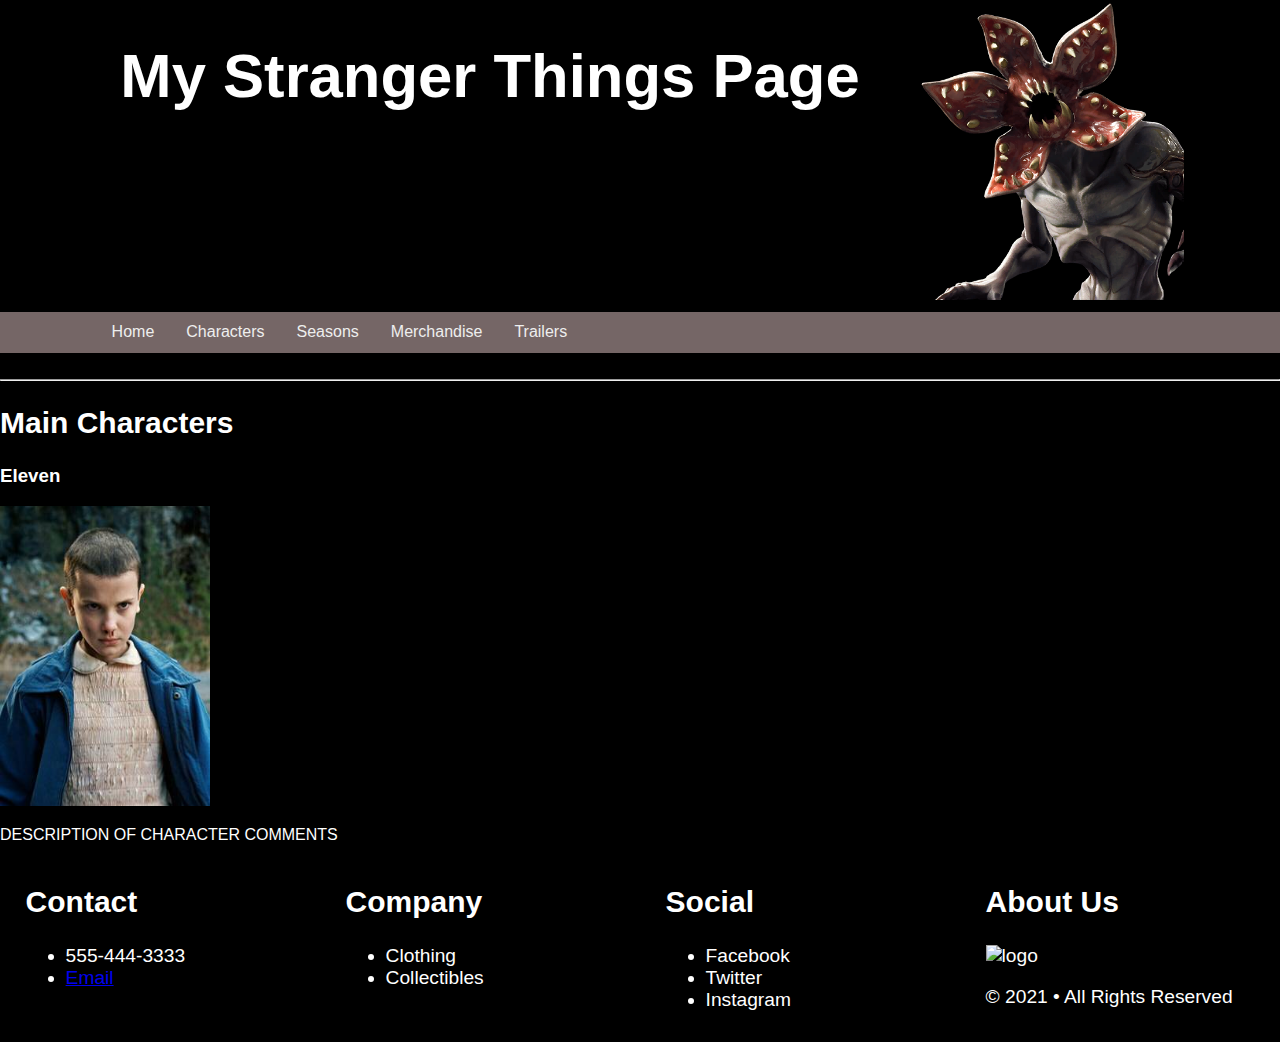
==== characters.html @ 0d28afa9 "Added JS for hamburger btn and added code for merch table" ====
<!DOCTYPE html>
<html lang='en'>
    
<head>
    <meta charset="utf-8">
    <meta name="viewport" content="width=device-width, initial-scale=1, maximum-scale=1">
    <link rel="icon" type="image/png" href="pics/demo.png">
    <link href="css/normalize.css" rel="stylesheet">
    <link href="css/small.css" rel="stylesheet">
    <link href="css/medium.css" rel="stylesheet">
    <link href="css/large.css" rel="stylesheet">
    <title>Home | My Stranger Things Page</title>
    <meta name="author" content="Angela Combs">
    <meta name="description" content="Stranger Things Main Page">
</head>

<body>
    <header class="clearfix">
    <div class="row limited">
        <section class="column small-12">
        <img src="pics/demo.png" alt="Demogorgon Logo">
        <h1>My Stranger Things Page</h1>
        </section>
    </div>
    </header>
   
    <nav class="clearfix">
        <div class="row limited">
        <button id="hamburgerBtn">&#9776;</button>
        <ul id="primaryNav">
            <li><a href="index.html">Home</a></li>
            <li><a href="characters.html">Characters</a></li>
            <li><a href="seasons.html#">Seasons</a></li>
            <li><a href="merch.html">Merchandise</a></li>
            <li><a href="trailers.html">Trailers</a></li>
        </ul>
        </div>
    </nav>

        <br>

    <!--Add horizontal break in page <hr>-->
    <hr>
   
    <h2>Main Characters</h2>

    <h3>Eleven</h3>
    <img src="pics/Season1-Eleven.jpg" width="210" height="300"/>
    <p>
        DESCRIPTION OF CHARACTER COMMENTS
    </p>
   
</main>  
    
<footer class="clearfix">
    <div class="row">
        <section class="column small-12 medium-6 large-3">
            <h2>Contact</h2>
            <ul>
                <li>555-444-3333</li>
                <li><a><a href="mailto:acom_333@yahoo.com">Email</a></li>
            </ul>
        </section>
        <section class="column small-12 medium-6 large-3">
            <h2>Company</h2>
            <ul>
                <li>Clothing</li>
                <li>Collectibles</li>
            </ul>
        </section>   
        <section class="column small-12 medium-6 large-3">
            <h2>Social</h2>
            <ul>
                <li>Facebook</li>
                <li>Twitter</li>
                <li>Instagram</li>
            </ul>
        </section>   
        <section class="column small-12 medium-6 large-3">
            <h2>About Us</h2>
            <img src="pics/Stranger-Things-Logo-featured.jpg" width="200" alt="logo">
            <p>&copy; 2021 &bull; All Rights Reserved</p>   
        </section>
     
    
    </footer>
        </div>

    <script src="js/menuToggle.js"></script>

</body>
</html>
---- css/small.css ----
/*Prevent text adjust when you move phone to landscape*/
html {-webkit-text-size-adjust: 100%; -ms-text-size-adjust: 100%;}

/*Set the box sizing model to border box which means padding is added inside and margin is added to outside*/
/*This is only needed to be in the small.css file and the asterisk says the rule applies to 
every single tag on page*/
*{ -moz-box-sizing: border-box; -webkit-box-sizing: border-box; box-sizing: border-box;}

/*Media Queries - Screens smaller than 768px and wider 1024px will be ignored and not Black*/    
@media screen and (min-width: 768px) and (max-width: 1024px) {
    h1 {color: red;}
}

/*Header rules*/
header h1 {
    font-size: 45px;
    text-align: center;
    color:white;
}

h2 {
    font-size: 30px;
    text-align: left;
}



header img {
    float: right;
    max-width: fit-content;
    height: auto;
}



/*Styling for hamgurger button*/
button#hamburgerBtn { 
    background: none;
    border: none;
    color:#fff;
    font-size: 2.4rem;
    cursor: pointer;
    padding: 0 30px 0 2vw;
}

/*Styling for navigation and UL*/
nav {background-color: rgb(117, 102, 102);}
nav ul {margin: 0; padding: 0}
nav ul li {list-style-type: none;}
nav a {
    display: block;
    padding: .8rem 0;
    color: #eee;
    text-align: center;
    text-decoration: none;
}



/*Remove bullets from footer list*/
ul.no-bullets {
    list-style-type: none;
    margin: 0;
    padding: 0;
}
    

/*Additional styling making what user selects in list a bit darker before selecting*/
li.active {background-color: brown;}
nav a:hover {background-color: rgb(138, 64, 64);}
nav ul.open {display: block;}
nav ul {display: none;}


body {
    font-family: sans-serif;
    font-size: 16px;
    font-weight: 300;
    color:white;
    background-color:black;
}

/*Grid Rules for footer*/
.row {clear: both;}
.limited {
    max-width: 1140px;
    margin: auto;
}

/*Footer column styling*/
.column {float:left; padding:0 2vw; margin: 0 0 .75rem 0;}
.small-12 {width:100%;}


footer {
    font-size: 1.2rem;
}


/*Styling for table alternating red/grey for rows and center in page*/
        table,
        td,
        th {
            border: 2px solid white;
            border-collapse: collapse;
            padding: 10px;
            font-weight:500;
        }

        tr:nth-of-type(odd) {
            background-color:brown;
        }
        
        tr:nth-of-type(even) {
            background-color: rgb(136, 121, 121);
        }

        .merch-table {
            margin-left: auto;
            margin-right: auto;
          }

/*Styling for caption above Merch table*/
caption {
    font-size:1.5rem;
    padding-bottom:1rem;
    color:red;
}

.clearfix:after {
    content: "";
    display:table;
    clear:both;
}

  
  .responsive {
    width: 100%;
    height: auto;
  }
---- css/medium.css ----
/*Code to make sure we're using mobile first design*/   
@media only screen and (min-width: 768px) 

{
header h1 {font-size: 3.85rem;}
header h2 {font-size: 1.5rem;}
header img {height: 300px}

/*Below will hide hamburger button when medium screen size and display items in list*/
nav button {display: none;}
nav ul {display: block;}
nav li {width: 25%; float: left;}

.medium-6 {width: 50%;}
}
---- css/large.css ----
/*Code to make sure we're using mobile first design*/   
@media only screen and (min-width: 1024px) 

{
/*Below will hide hamburger button when medium screen size*/
nav ul {margin-left: 2vw;}
nav li {width: auto;}
nav a {padding: .7rem 1rem;}





.large-3 {width: 25%;}
}
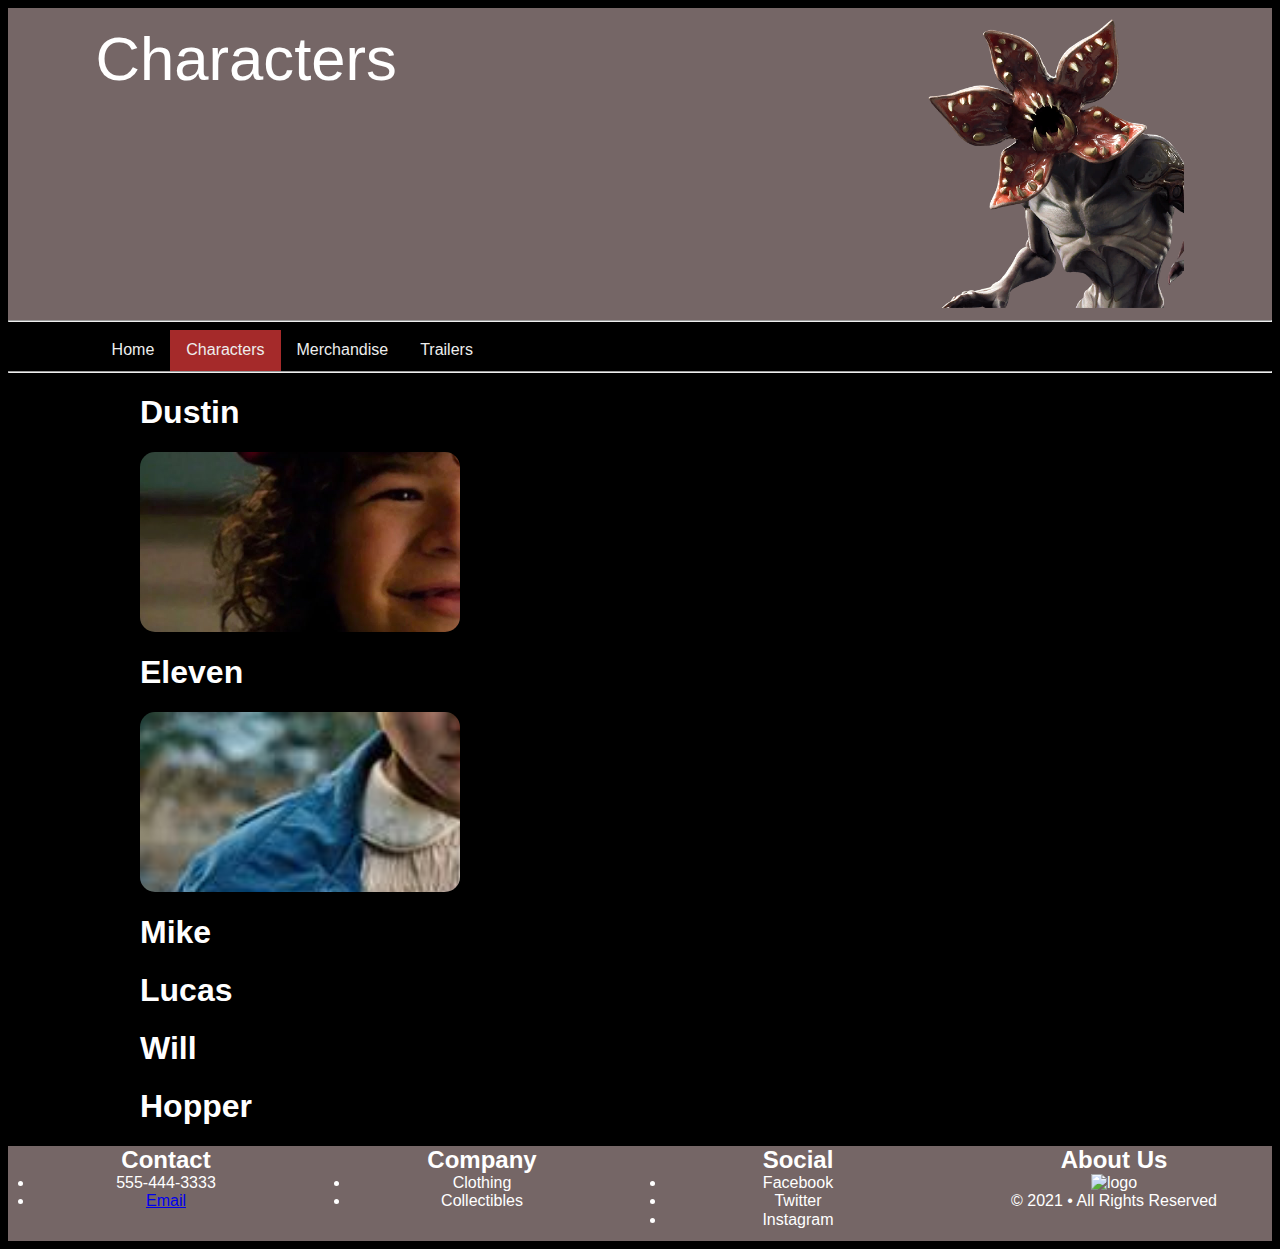
==== commit 308bd0a3: "Testing layout on characters, trailers pages" ====
--- a/characters.html
+++ b/characters.html
@@ -1,56 +1,84 @@
 <!DOCTYPE html>
 <html lang='en'>
     
-<head>
-    <meta charset="utf-8">
-    <meta name="viewport" content="width=device-width, initial-scale=1, maximum-scale=1">
-    <link rel="icon" type="image/png" href="pics/demo.png">
-    <link href="css/normalize.css" rel="stylesheet">
-    <link href="css/small.css" rel="stylesheet">
-    <link href="css/medium.css" rel="stylesheet">
-    <link href="css/large.css" rel="stylesheet">
-    <title>Home | My Stranger Things Page</title>
-    <meta name="author" content="Angela Combs">
-    <meta name="description" content="Stranger Things Main Page">
-</head>
+    <head>
+        <meta charset="utf-8">
+        <meta name="viewport" content="width=device-width, initial-scale=1, maximum-scale=1">
+        <link rel="icon" type="image/ico" href="pics/favicon.ico">
+        <link href="css/normalize.css" rel="stylesheet">
+        <link href="css/small.css" rel="stylesheet">
+        <link href="css/medium.css" rel="stylesheet">
+        <link href="css/large.css" rel="stylesheet">
+        <title>Characters | My Stranger Things Page</title>
+        <meta name="author" content="Angela Combs">
+        <meta name="description" content="My Stranger Things Main Page">
+    </head>
 
 <body>
     <header class="clearfix">
-    <div class="row limited">
-        <section class="column small-12">
-        <img src="pics/demo.png" alt="Demogorgon Logo">
-        <h1>My Stranger Things Page</h1>
-        </section>
-    </div>
+<!--Using row/column approach to the design of the page-->
+        <div class="row limited">
+            <section class="column small-12">
+<!--Below is code to create link within the icon-->
+        <a href="index.html"><img src="pics/demo.png"/></a>
+        <h1>Characters</h1>
+            </section>
+        </div>
     </header>
-   
+    
+<!--Add horizontal break in page <hr>-->
+    <hr>
+
     <nav class="clearfix">
         <div class="row limited">
         <button id="hamburgerBtn">&#9776;</button>
         <ul id="primaryNav">
             <li><a href="index.html">Home</a></li>
-            <li><a href="characters.html">Characters</a></li>
-            <li><a href="seasons.html#">Seasons</a></li>
+            <li class="active"><a href="characters.html">Characters</a></li>
             <li><a href="merch.html">Merchandise</a></li>
             <li><a href="trailers.html">Trailers</a></li>
         </ul>
         </div>
     </nav>
+    
+<!--Add horizontal break in page <hr>-->
+    <hr>
+    
+           
+<!--Wrapper all content will stay within certain width on site -->
+<div class="wrapper">
+    <h1>Dustin</h1>
+    <div class="img-dustin"></div>
+</div>
 
-        <br>
+<div class="wrapper">
+    <h1>Eleven</h1>
+    <div class="img-eleven"></div>
+</div>
 
-    <!--Add horizontal break in page <hr>-->
-    <hr>
+<div class="wrapper">
+    <h1>Mike</h1>
+    <div class="img-mike"></div>
+</div>
+
+<div class="wrapper">
+    <h1>Lucas</h1>
+    <div class="img-lucas"></div>
+</div>
+
+<div class="wrapper">
+    <h1>Will</h1>
+    <div class="img-will"></div>
+</div>
+
+<div class="wrapper">
+    <h1>Hopper</h1>
+    <div class="img-hopper"></div>
+</div>
+
    
-    <h2>Main Characters</h2>
+   
 
-    <h3>Eleven</h3>
-    <img src="pics/Season1-Eleven.jpg" width="210" height="300"/>
-    <p>
-        DESCRIPTION OF CHARACTER COMMENTS
-    </p>
-   
-</main>  
     
 <footer class="clearfix">
     <div class="row">
@@ -81,10 +109,10 @@
             <img src="pics/Stranger-Things-Logo-featured.jpg" width="200" alt="logo">
             <p>&copy; 2021 &bull; All Rights Reserved</p>   
         </section>
-     
     
-    </footer>
-        </div>
+</footer>
+    </div><!--End of footer row-->
+    
 
     <script src="js/menuToggle.js"></script>
 
--- a/css/small.css
+++ b/css/small.css
@@ -11,29 +11,31 @@
     h1 {color: red;}
 }
 
-/*Header rules*/
+/*Header styling*/
+header {
+    background-color:rgb(117, 102, 102);
+}
+
+header h1, header h2 {
+    color:white;
+    font-weight: 300;
+}
+
 header h1 {
-    font-size: 45px;
-    text-align: center;
-    color:white;
-}
-
-h2 {
-    font-size: 30px;
-    text-align: left;
-}
-
-
+    margin: 1rem 0 .3rem 0;
+    
+}
 
 header img {
     float: right;
     max-width: fit-content;
-    height: auto;
-}
-
-
-
-/*Styling for hamgurger button*/
+    height: 85px;
+    padding: .5rem 0 0 0;
+}
+
+
+
+/*Hamgurger button styling*/
 button#hamburgerBtn { 
     background: none;
     border: none;
@@ -43,9 +45,9 @@
     padding: 0 30px 0 2vw;
 }
 
-/*Styling for navigation and UL*/
-nav {background-color: rgb(117, 102, 102);}
-nav ul {margin: 0; padding: 0}
+/*Navigation and UL Styling*/
+/*nav {background-color: rgb(117, 102, 102);}*/
+nav ul {margin: 0; padding: .5rem 0 0 0}
 nav ul li {list-style-type: none;}
 nav a {
     display: block;
@@ -55,17 +57,7 @@
     text-decoration: none;
 }
 
-
-
-/*Remove bullets from footer list*/
-ul.no-bullets {
-    list-style-type: none;
-    margin: 0;
-    padding: 0;
-}
-    
-
-/*Additional styling making what user selects in list a bit darker before selecting*/
+/*Wayfinding - Additional styling for making the hovered selection in list a bit darker before selecting*/
 li.active {background-color: brown;}
 nav a:hover {background-color: rgb(138, 64, 64);}
 nav ul.open {display: block;}
@@ -77,27 +69,12 @@
     font-size: 16px;
     font-weight: 300;
     color:white;
-    background-color:black;
-}
-
-/*Grid Rules for footer*/
-.row {clear: both;}
-.limited {
-    max-width: 1140px;
-    margin: auto;
-}
-
-/*Footer column styling*/
-.column {float:left; padding:0 2vw; margin: 0 0 .75rem 0;}
-.small-12 {width:100%;}
-
-
-footer {
-    font-size: 1.2rem;
-}
-
-
-/*Styling for table alternating red/grey for rows and center in page*/
+    background-color:black; 
+    padding: .5rem;
+} 
+
+
+/*Table alternating red/grey for rows*/
         table,
         td,
         th {
@@ -115,26 +92,149 @@
             background-color: rgb(136, 121, 121);
         }
 
-        .merch-table {
-            margin-left: auto;
-            margin-right: auto;
-          }
-
-/*Styling for caption above Merch table*/
+
+/* Added this code for table, it will hide certain columns and data when on small screens*/
+@media screen and (max-width: 768px) {
+    .tohide {display: none;}
+}
+
+.colHidden {
+    width: 75%;
+    margin-left: auto;
+    margin-right: auto;
+}
+
+
+/*Caption above Merch table*/
 caption {
     font-size:1.5rem;
     padding-bottom:1rem;
     color:red;
 }
 
+ 
+/*Responsive images styling*/
+.responsive {
+    max-width: 100%;
+    height: auto;
+  }
+
+/*Video-container for youtube vids*/
+/*Also, setting padding to 56.25% we have a 16:9 scaling size.*/
+
+.frame-border {
+    border: 3px solid #fff;
+}
+
+.video {
+    width: 50%;
+    background-color:rgb(117, 102, 102);
+    
+} 
+
+.video-container {
+    position: relative;
+    padding-bottom: 56.25%;
+    height: 0;
+    width: 100%
+ } 
+
+ 
+ .video-container iframe {
+    position: absolute;
+    left: 0px;
+    top: 0px;
+    right: 0px;
+    bottom: 0px;
+    height: 100%;
+    width: 100%;
+    padding: 5%;
+ } 
+
+ 
+/*Grid styling rules for footer*/
+
+.row {clear: both;}
+.limited {
+    max-width: 1140px;
+    margin: auto;
+}
+
+.column {float:left; padding:0 2vw; margin: 0 0 .75rem 0;}
+.small-12 {width:100%;}
+.small-6 {width:50%}
+
+
+footer {
+    background-color: rgb(117, 102, 102);
+    font-size: 1rem;
+    text-align: center;
+}
+
+footer h3 {
+    font-style: italic;
+    text-transform: uppercase;
+    margin: 1rem 0 .3rem 0;
+}
+
+
+/*Remove bullets from footer list*/
+
+ul.no-bullets {
+    list-style-type: none;
+    margin: 0;
+    padding: 0;
+}
+
 .clearfix:after {
     content: "";
     display:table;
     clear:both;
 }
 
-  
-  .responsive {
-    width: 100%;
-    height: auto;
-  }
+
+
+
+/*Test code for imgs on character page*/
+
+* {
+    margin: 0;
+    padding: 0;
+  }
+  
+
+  .wrapper {
+    margin: 0 auto;
+    width: 1000px;
+  }
+  
+  
+  /*Below is code for character images and hover effect*/
+  .img-dustin {
+    width: 320px;
+    height: 180px;
+    background-image: url(/pics/Season1-Dustin.jpg);
+    background-size: 200%;
+    background-repeat: no-repeat;
+    background-position: center left;
+    border-radius: 15px;
+  }
+  
+  .img-dustin:hover {
+    background-size: 100%;
+  }
+  
+  .img-eleven {
+    width: 320px;
+    height: 180px;
+    background-image: url(/pics/Season1-Eleven.jpg);
+    background-size: 200%;
+    background-repeat: no-repeat;
+    background-position: center left;
+    border-radius: 15px;
+  }
+  
+  .img-eleven:hover {
+    background-size: 100%;
+  }
+
--- a/css/medium.css
+++ b/css/medium.css
@@ -2,6 +2,7 @@
 @media only screen and (min-width: 768px) 
 
 {
+/*Below will style the header and img*/
 header h1 {font-size: 3.85rem;}
 header h2 {font-size: 1.5rem;}
 header img {height: 300px}
@@ -12,4 +13,5 @@
 nav li {width: 25%; float: left;}
 
 .medium-6 {width: 50%;}
+.medium-4 {width:33.3333333%;}
 }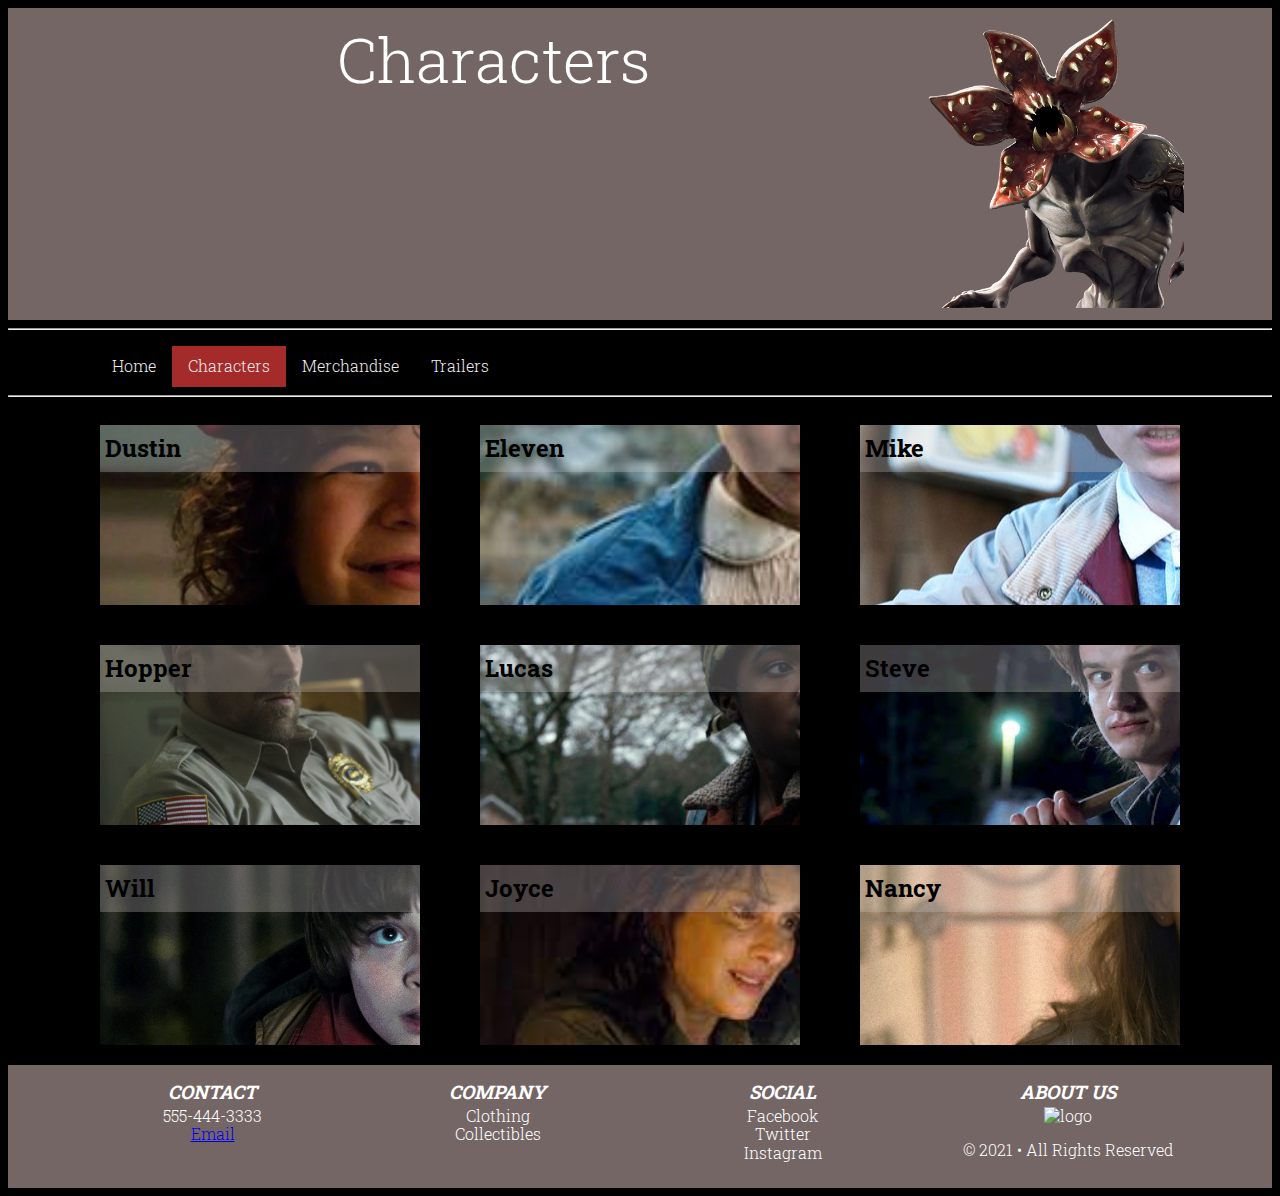
==== commit 8ac5638f: "Completed character page and trailer page layout" ====
--- a/characters.html
+++ b/characters.html
@@ -1,34 +1,36 @@
 <!DOCTYPE html>
 <html lang='en'>
     
-    <head>
-        <meta charset="utf-8">
-        <meta name="viewport" content="width=device-width, initial-scale=1, maximum-scale=1">
-        <link rel="icon" type="image/ico" href="pics/favicon.ico">
-        <link href="css/normalize.css" rel="stylesheet">
-        <link href="css/small.css" rel="stylesheet">
-        <link href="css/medium.css" rel="stylesheet">
-        <link href="css/large.css" rel="stylesheet">
-        <title>Characters | My Stranger Things Page</title>
-        <meta name="author" content="Angela Combs">
-        <meta name="description" content="My Stranger Things Main Page">
-    </head>
+<head>
+    <meta charset="utf-8">
+    <meta name="viewport" content="width=device-width, initial-scale=1, maximum-scale=1">
+    <link rel="icon" type="image/ico" href="pics/favicon.ico">
+    <link href="css/normalize.css" rel="stylesheet">
+    <link href="css/small.css" rel="stylesheet">
+    <link href="css/medium.css" rel="stylesheet">
+    <link href="css/large.css" rel="stylesheet">
+    <link rel="stylesheet" href=<link rel="preconnect" href="https://fonts.googleapis.com">
+    <link rel="preconnect" href="https://fonts.gstatic.com" crossorigin>
+    <link href="https://fonts.googleapis.com/css2?family=Roboto+Slab&display=swap" rel="stylesheet">
+    <title>Characters | My Stranger Things Page</title>
+    <meta name="author" content="Angela Combs">
+    <meta name="description" content="My Stranger Things Main Page">
+</head>
 
 <body>
-    <header class="clearfix">
+<header class="clearfix">
 <!--Using row/column approach to the design of the page-->
         <div class="row limited">
             <section class="column small-12">
 <!--Below is code to create link within the icon-->
-        <a href="index.html"><img src="pics/demo.png"/></a>
+         <a href="index.html"><img src="pics/demo.png"/></a>
         <h1>Characters</h1>
             </section>
         </div>
     </header>
-    
+
 <!--Add horizontal break in page <hr>-->
     <hr>
-
     <nav class="clearfix">
         <div class="row limited">
         <button id="hamburgerBtn">&#9776;</button>
@@ -40,81 +42,66 @@
         </ul>
         </div>
     </nav>
-    
+
 <!--Add horizontal break in page <hr>-->
-    <hr>
-    
-           
-<!--Wrapper all content will stay within certain width on site -->
-<div class="wrapper">
-    <h1>Dustin</h1>
-    <div class="img-dustin"></div>
+<hr>
+
+<main>
+<!--TEST flexbox for imgs-->
+<div class="row limited">
+<section>
+    <ul class="flex-container">
+    <li class="flex-item"><div class="img-dustin"><span>Dustin</span></div></li>
+    <li class="flex-item"><div class="img-eleven"><span>Eleven</span></div></li>
+    <li class="flex-item"><div class="img-mike"><span>Mike</span></div></li>
+    <li class="flex-item"><div class="img-hopper"><span>Hopper</span></div></li>
+    <li class="flex-item"><div class="img-lucas"><span>Lucas</span></div></li>
+    <li class="flex-item"><div class="img-steve"><span>Steve</span></div></li>
+    <li class="flex-item"><div class="img-will"><span>Will</span></div></li>
+    <li class="flex-item"><div class="img-joyce"><span>Joyce</span></div></li>
+    <li class="flex-item"><div class="img-nancy"><span>Nancy</span></div></li>
+</ul>
+
 </div>
+</section>
+</main>
 
-<div class="wrapper">
-    <h1>Eleven</h1>
-    <div class="img-eleven"></div>
-</div>
 
-<div class="wrapper">
-    <h1>Mike</h1>
-    <div class="img-mike"></div>
-</div>
-
-<div class="wrapper">
-    <h1>Lucas</h1>
-    <div class="img-lucas"></div>
-</div>
-
-<div class="wrapper">
-    <h1>Will</h1>
-    <div class="img-will"></div>
-</div>
-
-<div class="wrapper">
-    <h1>Hopper</h1>
-    <div class="img-hopper"></div>
-</div>
-
-   
-   
-
-    
-<footer class="clearfix">
-    <div class="row">
+  <footer class="clearfix">
+    <div class="row limited">
         <section class="column small-12 medium-6 large-3">
-            <h2>Contact</h2>
-            <ul>
+            <h3>Contact</h3>
+            <ul class="no-bullets">
                 <li>555-444-3333</li>
-                <li><a><a href="mailto:acom_333@yahoo.com">Email</a></li>
+                <li><a href="mailto:acom_333@yahoo.com">Email</a></li>
             </ul>
         </section>
         <section class="column small-12 medium-6 large-3">
-            <h2>Company</h2>
-            <ul>
+            <h3>Company</h3>
+            <ul class="no-bullets">
                 <li>Clothing</li>
                 <li>Collectibles</li>
             </ul>
         </section>   
         <section class="column small-12 medium-6 large-3">
-            <h2>Social</h2>
-            <ul>
+            <h3>Social</h3>
+            <ul class="no-bullets">
                 <li>Facebook</li>
                 <li>Twitter</li>
                 <li>Instagram</li>
             </ul>
         </section>   
         <section class="column small-12 medium-6 large-3">
-            <h2>About Us</h2>
+            <h3>About Us</h3>
             <img src="pics/Stranger-Things-Logo-featured.jpg" width="200" alt="logo">
             <p>&copy; 2021 &bull; All Rights Reserved</p>   
         </section>
-    
 </footer>
-    </div><!--End of footer row-->
-    
+</div>
 
+<!--Add JS hamburger menu toggle for small screens-->
     <script src="js/menuToggle.js"></script>
+</body>
+</html>
 
-</body>
-</html>+
--- a/css/small.css
+++ b/css/small.css
@@ -8,20 +8,21 @@
 
 /*Media Queries - Screens smaller than 768px and wider 1024px will be ignored and not Black*/    
 @media screen and (min-width: 768px) and (max-width: 1024px) {
-    h1 {color: red;}
+    h2 {color: red;}
 }
 
 /*Header styling*/
 header {
     background-color:rgb(117, 102, 102);
-}
-
-header h1, header h2 {
-    color:white;
+    text-align: center;
+}
+
+h1, h2 {
+    color: white;
     font-weight: 300;
 }
 
-header h1 {
+h1 {
     margin: 1rem 0 .3rem 0;
     
 }
@@ -29,7 +30,7 @@
 header img {
     float: right;
     max-width: fit-content;
-    height: 85px;
+    height: 75px;
     padding: .5rem 0 0 0;
 }
 
@@ -65,14 +66,13 @@
 
 
 body {
-    font-family: sans-serif;
+    font-family: "roboto slab", sans-serif;
     font-size: 16px;
     font-weight: 300;
     color:white;
     background-color:black; 
     padding: .5rem;
 } 
-
 
 /*Table alternating red/grey for rows*/
         table,
@@ -124,12 +124,13 @@
 
 .frame-border {
     border: 3px solid #fff;
+    padding: 3%;
+    background-color: rgb(122, 100, 100);
 }
 
 .video {
     width: 50%;
     background-color:rgb(117, 102, 102);
-    
 } 
 
 .video-container {
@@ -151,9 +152,167 @@
     padding: 5%;
  } 
 
+ .flex-video-container {
+  padding: 0;
+  margin: 0;
+  list-style: none;
+  display: -webkit-box;
+  display: -moz-box;
+  display: ms-flexbox;
+  display: -webkit-flex;
+  display: flex;
+  -webkit-flex-flow: row wrap;
+  justify-content: space-around;
+}
+
  
+/*Below is code for character images and hover effect*/
+  .img-dustin {
+    width: 320px;
+    height: 180px;
+    background-image: url(/pics/Season1-Dustin.jpg);
+    background-size: 200%;
+    background-repeat: no-repeat;
+    background-position: center left;
+  }
+  
+  .img-dustin:hover {
+    background-size: 100%;
+  }
+  
+  .img-eleven {
+    width: 320px;
+    height: 180px;
+    background-image: url(/pics/Season1-Eleven.jpg);
+    background-size: 200%;
+    background-repeat: no-repeat;
+    background-position: center left;
+  }
+  
+  .img-eleven:hover {
+    background-size: 100%;
+  }
+
+  .img-mike {
+    width: 320px;
+    height: 180px;
+    background-image: url(/pics/Season1-Mike.jpg);
+    background-size: 200%;
+    background-repeat: no-repeat;
+    background-position: center left;
+  }
+  
+  .img-mike:hover {
+    background-size: 100%;
+  }
+
+  .img-hopper {
+    width: 320px;
+    height: 180px;
+    background-image: url(/pics/Season1-Hopper.jpg);
+    background-size: 200%;
+    background-repeat: no-repeat;
+    background-position: center left;
+  }
+  
+  .img-hopper:hover {
+    background-size: 100%;
+  }
+
+  .img-lucas {
+    width: 320px;
+    height: 180px;
+    background-image: url(/pics/Season1-Lucas.jpg);
+    background-size: 200%;
+    background-repeat: no-repeat;
+    background-position: center left;
+  }
+  
+  .img-lucas:hover {
+    background-size: 100%;
+  }
+
+  .img-steve {
+    width: 320px;
+    height: 180px;
+    background-image: url(/pics/Season1-Steve.jpg);
+    background-size: 200%;
+    background-repeat: no-repeat;
+    background-position: center left;
+  }
+  
+  .img-steve:hover {
+    background-size: 100%;
+  }
+
+  .img-will {
+    width: 320px;
+    height: 180px;
+    background-image: url(/pics/Season1-Will.jpg);
+    background-size: 200%;
+    background-repeat: no-repeat;
+    background-position: center left;
+  }
+  
+  .img-will:hover {
+    background-size: 100%;
+  }
+
+  .img-nancy {
+    width: 320px;
+    height: 180px;
+    background-image: url(/pics/Season1-Nancy.jpg);
+    background-size: 200%;
+    background-repeat: no-repeat;
+    background-position: center left;
+  }
+  
+  .img-nancy:hover {
+    background-size: 100%;
+  }
+
+  .img-joyce {
+    width: 320px;
+    height: 180px;
+    background-image: url(/pics/Season1-Joyce.jpg);
+    background-size: 200%;
+    background-repeat: no-repeat;
+    background-position: center left;
+  }
+  
+  .img-joyce:hover {
+    background-size: 100%;
+  }
+
+/*Flexbox layout for character images*/
+ .flex-container {
+    padding: 0;
+    margin: 0;
+    list-style: none;
+    display: -webkit-box;
+    display: -moz-box;
+    display: ms-flexbox;
+    display: -webkit-flex;
+    display: flex;
+    -webkit-flex-flow: row wrap;
+    justify-content: space-around;
+  }
+
+
+.flex-item {
+  padding: 20px;
+}
+
+span {
+  display: block;
+  background: rgba(201, 196, 196, 0.3);
+  color: black;
+  padding: 10px 5px;
+  font-weight: bold;
+  font-size: x-large;
+}
+
 /*Grid styling rules for footer*/
-
 .row {clear: both;}
 .limited {
     max-width: 1140px;
@@ -164,77 +323,29 @@
 .small-12 {width:100%;}
 .small-6 {width:50%}
 
-
+/*Footer styling*/
 footer {
-    background-color: rgb(117, 102, 102);
-    font-size: 1rem;
-    text-align: center;
+  background-color: rgb(117, 102, 102);
+  font-size: 1rem;
+  text-align: center;
 }
 
 footer h3 {
-    font-style: italic;
-    text-transform: uppercase;
-    margin: 1rem 0 .3rem 0;
-}
-
+  font-style: italic;
+  text-transform: uppercase;
+  margin: 1rem 0 .3rem 0;
+}
 
 /*Remove bullets from footer list*/
-
 ul.no-bullets {
-    list-style-type: none;
-    margin: 0;
-    padding: 0;
+  list-style-type: none;
+  margin: 0;
+  padding: 0;
 }
 
 .clearfix:after {
-    content: "";
-    display:table;
-    clear:both;
-}
-
-
-
-
-/*Test code for imgs on character page*/
-
-* {
-    margin: 0;
-    padding: 0;
-  }
-  
-
-  .wrapper {
-    margin: 0 auto;
-    width: 1000px;
-  }
-  
-  
-  /*Below is code for character images and hover effect*/
-  .img-dustin {
-    width: 320px;
-    height: 180px;
-    background-image: url(/pics/Season1-Dustin.jpg);
-    background-size: 200%;
-    background-repeat: no-repeat;
-    background-position: center left;
-    border-radius: 15px;
-  }
-  
-  .img-dustin:hover {
-    background-size: 100%;
-  }
-  
-  .img-eleven {
-    width: 320px;
-    height: 180px;
-    background-image: url(/pics/Season1-Eleven.jpg);
-    background-size: 200%;
-    background-repeat: no-repeat;
-    background-position: center left;
-    border-radius: 15px;
-  }
-  
-  .img-eleven:hover {
-    background-size: 100%;
-  }
-
+  content: "";
+  display:table;
+  clear:both;
+}
+
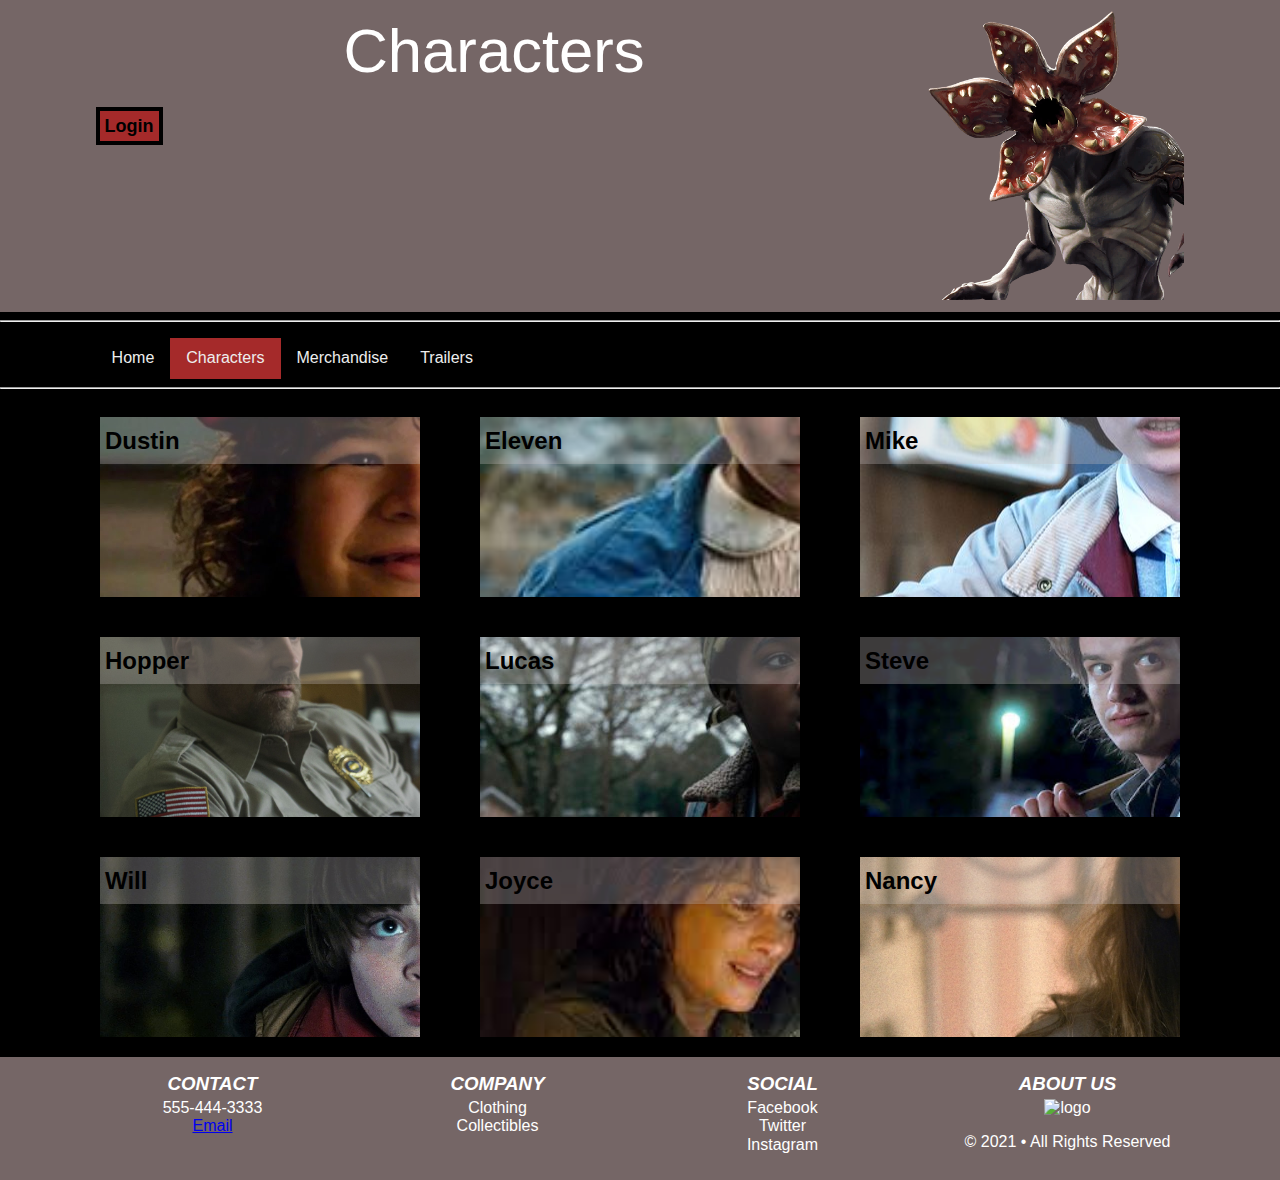
==== commit 6eda767e: "Added cancel option to login/signup form" ====
--- a/characters.html
+++ b/characters.html
@@ -25,6 +25,9 @@
 <!--Below is code to create link within the icon-->
          <a href="index.html"><img src="pics/demo.png"/></a>
         <h1>Characters</h1>
+        <div class="loginOpt">
+            <h2><a href="login.html">Login</a></h2>
+        </div>
             </section>
         </div>
     </header>
--- a/css/small.css
+++ b/css/small.css
@@ -15,7 +15,7 @@
 header {
     background-color:rgb(117, 102, 102);
     text-align: center;
-}
+  }
 
 h1, h2 {
     color: white;
@@ -24,7 +24,10 @@
 
 h1 {
     margin: 1rem 0 .3rem 0;
-    
+}
+
+h2 {
+  font-weight: 800;
 }
 
 header img {
@@ -33,8 +36,6 @@
     height: 75px;
     padding: .5rem 0 0 0;
 }
-
-
 
 /*Hamgurger button styling*/
 button#hamburgerBtn { 
@@ -70,7 +71,7 @@
     font-size: 16px;
     font-weight: 300;
     color:white;
-    background-color:black; 
+    background-color:black;
     padding: .5rem;
 } 
 
@@ -140,7 +141,6 @@
     width: 100%
  } 
 
- 
  .video-container iframe {
     position: absolute;
     left: 0px;
@@ -170,7 +170,7 @@
   .img-dustin {
     width: 320px;
     height: 180px;
-    background-image: url(/pics/Season1-Dustin.jpg);
+    background-image: url(../pics/Season1-Dustin.jpg);
     background-size: 200%;
     background-repeat: no-repeat;
     background-position: center left;
@@ -183,7 +183,7 @@
   .img-eleven {
     width: 320px;
     height: 180px;
-    background-image: url(/pics/Season1-Eleven.jpg);
+    background-image: url(../pics/Season1-Eleven.jpg);
     background-size: 200%;
     background-repeat: no-repeat;
     background-position: center left;
@@ -196,7 +196,7 @@
   .img-mike {
     width: 320px;
     height: 180px;
-    background-image: url(/pics/Season1-Mike.jpg);
+    background-image: url(../pics/Season1-Mike.jpg);
     background-size: 200%;
     background-repeat: no-repeat;
     background-position: center left;
@@ -209,7 +209,7 @@
   .img-hopper {
     width: 320px;
     height: 180px;
-    background-image: url(/pics/Season1-Hopper.jpg);
+    background-image: url(../pics/Season1-Hopper.jpg);
     background-size: 200%;
     background-repeat: no-repeat;
     background-position: center left;
@@ -222,7 +222,7 @@
   .img-lucas {
     width: 320px;
     height: 180px;
-    background-image: url(/pics/Season1-Lucas.jpg);
+    background-image: url(../pics/Season1-Lucas.jpg);
     background-size: 200%;
     background-repeat: no-repeat;
     background-position: center left;
@@ -235,7 +235,7 @@
   .img-steve {
     width: 320px;
     height: 180px;
-    background-image: url(/pics/Season1-Steve.jpg);
+    background-image: url(../pics/Season1-Steve.jpg);
     background-size: 200%;
     background-repeat: no-repeat;
     background-position: center left;
@@ -248,7 +248,7 @@
   .img-will {
     width: 320px;
     height: 180px;
-    background-image: url(/pics/Season1-Will.jpg);
+    background-image: url(../pics/Season1-Will.jpg);
     background-size: 200%;
     background-repeat: no-repeat;
     background-position: center left;
@@ -261,7 +261,7 @@
   .img-nancy {
     width: 320px;
     height: 180px;
-    background-image: url(/pics/Season1-Nancy.jpg);
+    background-image: url(../pics/Season1-Nancy.jpg);
     background-size: 200%;
     background-repeat: no-repeat;
     background-position: center left;
@@ -274,7 +274,7 @@
   .img-joyce {
     width: 320px;
     height: 180px;
-    background-image: url(/pics/Season1-Joyce.jpg);
+    background-image: url(../pics/Season1-Joyce.jpg);
     background-size: 200%;
     background-repeat: no-repeat;
     background-position: center left;
@@ -349,3 +349,186 @@
   clear:both;
 }
 
+/*NOT USED HERE ONLY TESTED - Coding for countdown area
+.season4 h1, h2{
+  color: white;
+}
+
+.season4 {
+  color: brown;
+  font-size: larger;
+  font-weight: bold;
+  background-color: black;
+}
+*/
+
+/*Coding for login/sign up forms*/
+body {
+  margin: 0;
+  padding: 0;
+  /*background-size: cover;*/
+  /*background-repeat: no-repeat;*/
+  font-family : Verdana,Tahoma, sans-serif;
+}
+
+
+.loginformbackground {
+  margin: 0;
+  padding: 0;
+  background-image: url(../pics/background.jpg);
+  background-size: cover;
+  background-repeat: no-repeat;
+  font-family : Verdana,Tahoma, sans-serif;
+}
+
+.box {
+  width: 380px;
+  height: 500px;
+  background-color:rgba(0, 0, 0, 0.7);
+  padding: 20px;
+  margin: 8% auto 0;
+  text-align: center;
+  position: relative;
+  box-sizing: border-box;
+  flex-direction: column;
+}
+
+.box img {
+ width:100px;
+ margin-top:-50px ;
+}
+
+.header {
+  width: 300px;
+  height: 50px;
+  text-transform: uppercase;
+  display: inline-flex;
+  padding-top: 20px;
+  padding-bottom: 0;
+  justify-content: space-between;
+}
+
+/*Form header when not selected*/
+.header a {
+ font-size: 20px;
+ text-decoration: none;
+ color: white;
+ display: inline-flex;
+ padding-left: 25px;
+ padding-right: 25px;
+ justify-content: center;
+ cursor:pointer;
+}
+
+/*Form header when selected*/
+.header .active {
+ color: brown;
+ font-weight: bold;
+ position: relative;
+}
+
+.header .active:after {
+ position: absolute;
+ border: none;
+ content: "";
+}
+
+#errorMsg{
+ color: white;
+ text-align: center;
+ font-size: 12px;
+ padding-bottom: 20px;
+
+}
+
+.content {
+ display: inline-flex;
+ overflow: hidden;
+}
+
+form {
+ position: relative;
+ display: inline-flex;
+ width: 100%;
+ height: 100%;
+flex-shrink: 0;
+flex-direction: column;
+transition: right 0.5s;
+}
+
+.login a {
+text-decoration: none;
+color: white;
+font-size: 15px;
+text-align: center;
+cursor: pointer;
+}
+
+.loginOpt a {
+  color: black;
+  text-decoration: none;
+  font-size: large;
+  border: 4px solid;
+  padding: 5px;
+  background: brown;
+  float: left;
+}
+
+.signup a {
+  color: white;
+  text-decoration: none;
+}
+
+.extend form {
+ right: 100%;
+}
+
+input[type=text], input[type=password], input[type=email]{
+ display:block;
+ position: relative;
+ border: 4px solid white;
+ padding: 12px;
+ margin-bottom: 15px;
+ width: 100%;
+ box-sizing: border-box;
+ font-size: 17px;
+ outline: none;
+}
+
+input[type=text]:hover,  input[type=password]:hover, input[type=email]:hover{
+ border: 4px solid brown;
+}
+
+input[type=submit]{
+ display:block;
+ position: relative;
+ border: 3px solid brown;
+ padding: 12px;
+ margin-bottom: 20px;
+ width: 100%;
+ border-radius: 25px;
+ background-color: rgb(36, 23, 73) ;
+ text-align:center;
+ font-size: 20px;
+ color: #ffffff;
+ cursor:pointer;
+ outline: none;
+}
+
+input[type=submit]:hover{
+  background-color:#ffffff;
+  color: #000000;
+  font-weight: bold;
+}
+
+input[type=checkbox]{
+ background-color:#df80ff;
+}
+#check {
+ margin-top: 10px;
+ text-align: left;
+ color: #ffffff;
+ font-size: 15px;
+}
+
+
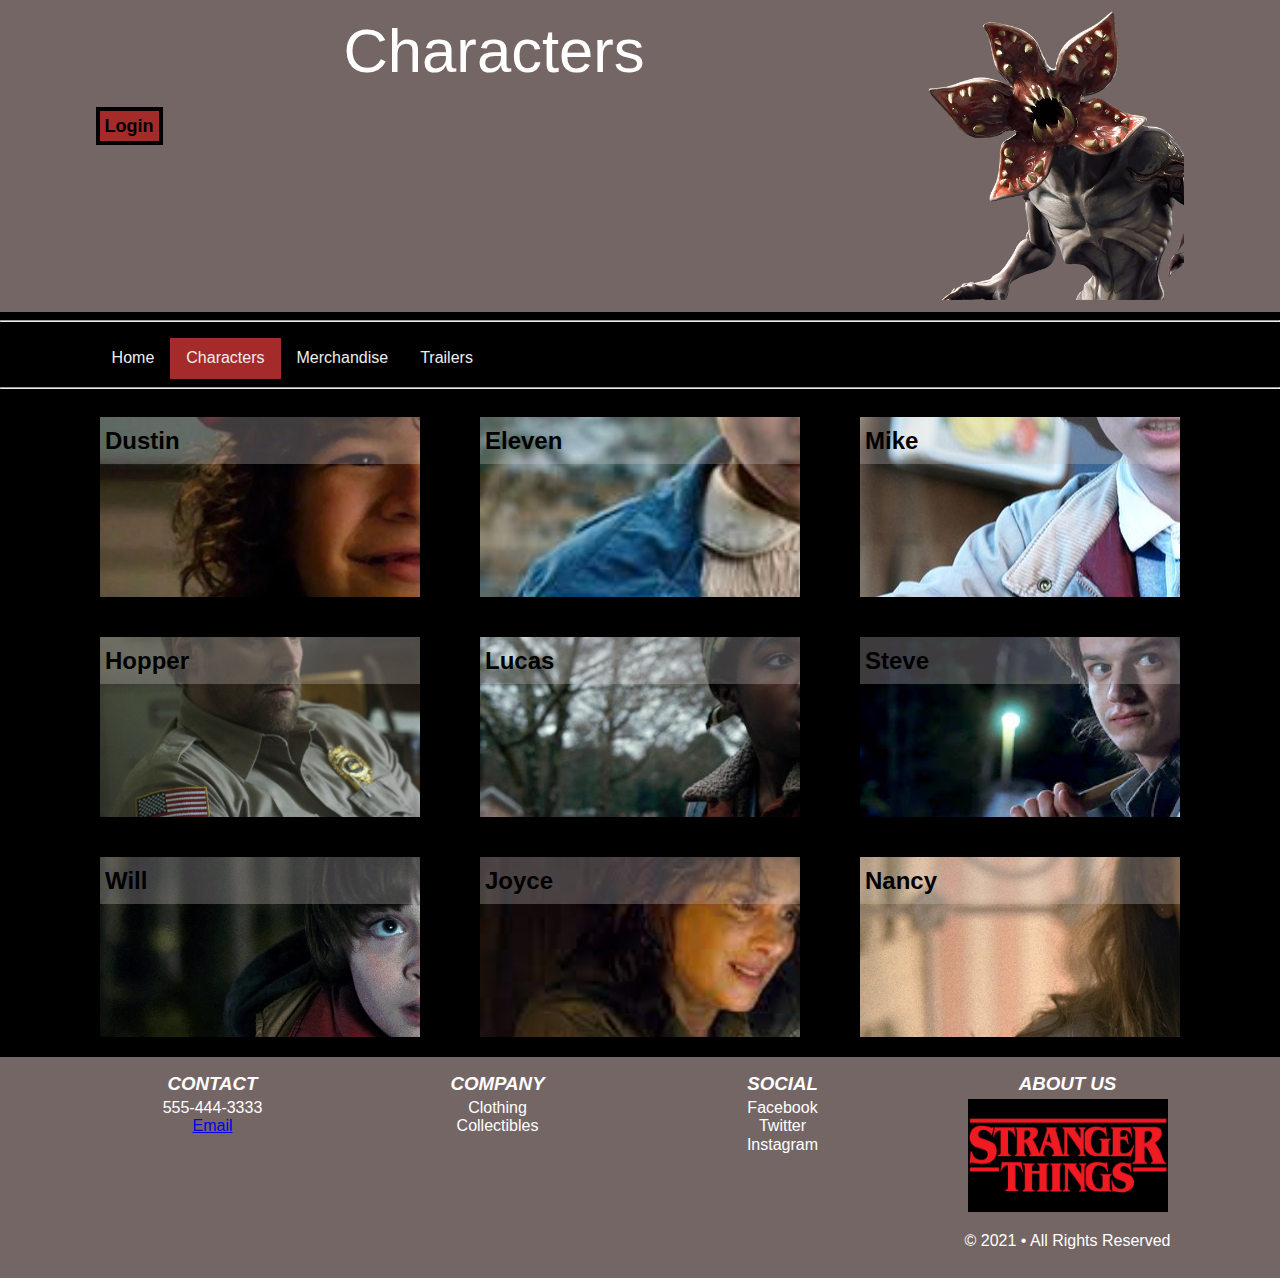
==== commit 980e9759: "Fixed logo image in footer" ====
--- a/characters.html
+++ b/characters.html
@@ -76,7 +76,7 @@
             <h3>Contact</h3>
             <ul class="no-bullets">
                 <li>555-444-3333</li>
-                <li><a href="mailto:acom_333@yahoo.com">Email</a></li>
+                <li><a href="mailto:BLAH@yahooo.com">Email</a></li>
             </ul>
         </section>
         <section class="column small-12 medium-6 large-3">
@@ -96,7 +96,7 @@
         </section>   
         <section class="column small-12 medium-6 large-3">
             <h3>About Us</h3>
-            <img src="pics/Stranger-Things-Logo-featured.jpg" width="200" alt="logo">
+            <img src="pics/StrangerThingslogo.jpg" width="200" alt="logo">
             <p>&copy; 2021 &bull; All Rights Reserved</p>   
         </section>
 </footer>
